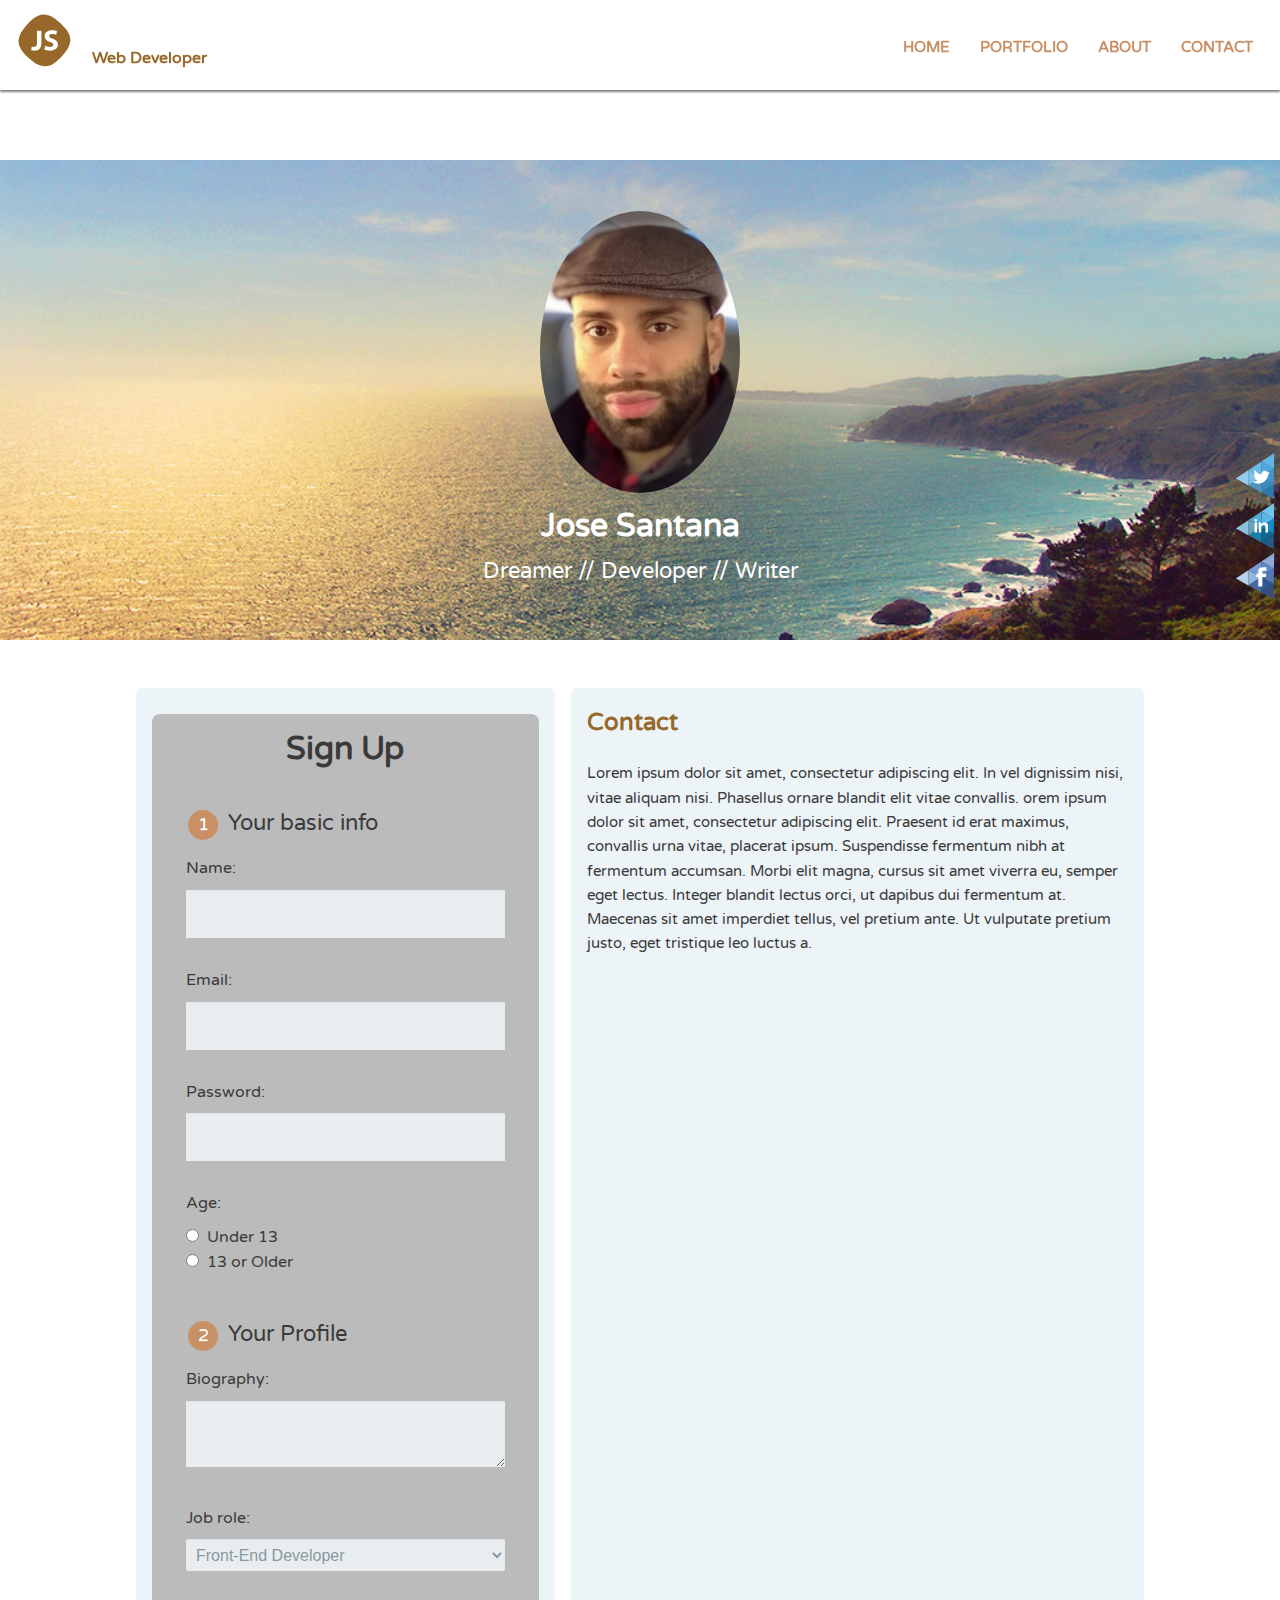
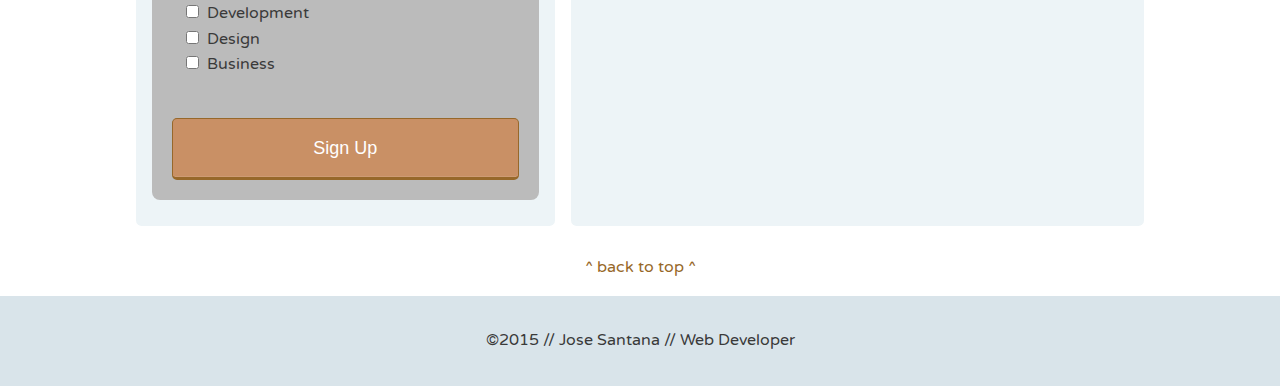
==== contact.html @ 55495c92 "Added FORM element  in contact page" ====
<!DOCTYPE html>
<html>

<head>
	<meta name="viewport" content="width=device-width, initial-scale=1.0">
	<title>Jose Santana | Web Developer</title>
	<link href='https://fonts.googleapis.com/css?family=Varela+Round' rel='stylesheet' type='text/css'>
	<link rel="stylesheet" href="css/base.css">
	<link rel="stylesheet" href="css/flexbox.css">
</head>

<body id="top">

	<header class="main-header">
		<div class="js-logo">
			<img src="img/logo.svg">
		</div>
		<h2 class="name"><a href="index.html">Web Developer</a></h2>
		<ul class="main-nav">
			<li><a href="index.html">Home</a></li>
			<li><a href="#">Portfolio</a></li>
			<li><a href="#">About</a></li>
			<li><a href="contact.html">Contact</a></li>
		</ul>
	</header>
	<!--/.main-header-->

	<div id="social-icon-container">
		<a href="http://www.twitter.com" target="_blank"><img src="img/twitter1.svg" border="0" alt="Twitter"></a>
		<a href="http://www.linkedin.com" target="_blank"><img src="img/linkedin1.svg" border="0" alt="Google_Plus"></a>
		<a href="http://www.facebook.com" target="_blank"><img src="img/facebook1.svg" border="0" alt="Facebook"></a>
	</div>
	<!--/.social-icon-container-->


	<div class="banner">
		<img class="logo" src="img/jose.jpg" alt="Picture of Me">
		<h1 class="headline">Jose Santana</h1>
		<span class="tagline">Dreamer // Developer // Writer</span>
	</div>
	<!--/.banner-->

	<div class="row">
		<div class="primary col">
			<h2>Contact</h2>
			<p>Lorem ipsum dolor sit amet, consectetur adipiscing elit.
				In vel dignissim nisi, vitae aliquam nisi.
				Phasellus ornare blandit elit vitae convallis.
				orem ipsum dolor sit amet, consectetur adipiscing elit.
				Praesent id erat maximus, convallis urna vitae,
				placerat ipsum. Suspendisse fermentum nibh at fermentum accumsan.
				Morbi elit magna, cursus sit amet viverra eu, semper eget lectus.
				Integer blandit lectus orci, ut dapibus dui fermentum at.
				Maecenas sit amet imperdiet tellus, vel pretium ante.
				Ut vulputate pretium justo, eget tristique leo luctus a.</p>
		</div>
		<!--/.primary-->

		<div class="secondary col">
			<form action="contact.html" method="post">

				<h1>Sign Up</h1>

				<fieldset>
					<!-- various INPUT type fields from text to password below -->
					<legend><span class="number">1</span> Your basic info</legend>
					<label for="name">Name:</label>
					<input type="text" id="name" name="user_name" />

					<label for="email">Email:</label>
					<input type="email" id="email" name="user_email" />

					<label for="password">Password:</label>
					<input type="password" id="password" name="user_password" />
					<!-- radio button below -->
					<label>Age:</label>
					<input type="radio" id="under_13" value="under_13" name="user_age" />
					<label for="under_13" class="light">Under 13</label>
					<br />
					<input type="radio" id="over_13" value="over_13" name="user_age" />
					<label for="over_13" class="light">13 or Older</label>
				</fieldset>

				<fieldset>

					<legend><span class="number">2</span> Your Profile</legend>
					<!-- textarea aka comment area as commonly known as below -->
					<label for="bio">Biography:</label>
					<textarea id="bio" name="user_bio"></textarea>
					<!-- select menu below -->
					<label for="job">Job role:</label>
					<select id="job" name="user_job">

						<optgroup label="Web">
							<option value="frontend_developer">
								Front-End Developer
							</option>
							<option value="php_developer">
								PHP Developer
							</option>
							<option value="python_developer">
								Python Developer
							</option>
							<option value="rails_developer">
								Rails Developer
							</option>
							<option value="web_designer">
								Web Designer
							</option>
							<option value="wordpress_developer">
								WordPress Developer
							</option>

						</optgroup>
						<optgroup label="Mobile">
							<option value="android_developer">
								Android Developer
							</option>
							<option value="ios_developer">
								iOS Developer
							</option>
							<option value="mobile_designer">
								Mobile Designer
							</option>

						</optgroup>
						<optgroup label="Business">
							<option value="business_owner">
								Business Owner
							</option>
							<option value="freelancer">
								Freelancer
							</option>
						</optgroup </select>

						<label>Interests:</label> <!-- checkbox below -->
						<input type="checkbox" id="development" value="interest_development" name="user_interest" />
						<label class="light" for="development">Development</label>
						<br />
						<input type="checkbox" id="design" value="interest_design" name="user_interest" />
						<label class="light" for="design">Design</label>
						<br />
						<input type="checkbox" id="business" value="interest_business" name="user_interest" />
						<label class="light" for="business">Business</label>
				</fieldset>
				<!-- submit below -->
				<button type="submit">Sign Up</button>

			</form>
		</div>
		<a href="#top" class="back-up row">^ back to top ^</a>
	</div>

	<footer class="main-footer">
		<a href="http://twitter.com" target="_blank"><img src="img/twitter1.svg" alt="Twitter" class="social-icon"></a>
		<a href="http://facebook.com" target="_blank"><img src="img/facebook1.svg" alt="Facebook" class="social-icon"></a>
		<a href="http://linkedin.com" target="_blank"><img src="img/linkedin1.svg" alt="Linkedin" class="social-icon"></a>
		<span>&copy;2015 // Jose Santana // Web Developer</span>
	</footer>

</body>

</html>
---- css/base.css ----
/* Mobile First approach layout with media queries for
larger resolutions to compensate for content layout
*/

/* =================================
  Base Element Styles
==================================== */

*, *:before, *:after {
  -moz-box-sizing: border-box;
  -webkit-box-sizing: border-box;
  box-sizing: border-box;
}

body {
	font-family: 'Varela Round', sans-serif;
	line-height: 1.6;
	color: #3a3a3a;
	margin: 0;
}
ul {
  margin: 0;
  padding: 0;
  list-style: none;
}
p {
	font-size: .95em;
	margin: 0 0 1em 0;
}
h2,
h3,
a {
	color: #97682A;
}
h2,
h3 {
	margin: 0 0 .8em 0;
}
a {
	text-decoration: none;
}
img {
	max-width: 100%;
}
.back-up {
	text-align: center;
	display: block;
	padding: 1em;
}


/* =================================
  Base Layout Styles
==================================== */

/* ---- Navigation ---- */

.js-logo {
	width: 65px;
	margin: 0 auto;
}
.main-header h2 {
	font-size: 1em;
	margin: -1.25em 0 0; /* pushing web developer headline closer to logo icon */
}
.main-nav {
	margin-top: 5px;
}
.name a,
.main-nav a,
.main-header h3 a {
	text-align: center;
	display: block;
	padding: 10px 15px;
}
.main-nav a {
	font-size: .95em;
	color: #c99065;
	text-transform: uppercase;
	font-weight: 700;
}
.main-nav a:hover {
	color: #e1c184;
}

/* ---- Layout Containers ---- */

.main-header {
	padding-top: .5em;
	padding-bottom: .5em;
}
.banner,
.main-footer {
	text-align: center;
}
.banner {
	color: #fff;
	background-image: url(../img/hero-bg.jpg);
	background-repeat: no-repeat;
	background-size: cover;
	background-position: center;
	padding: 3.2em 0;
	margin-bottom: 48px;
}
.col {
	padding: 1em;
	background: #edf4f7;
	border-radius: .35em;
	margin: 0 .5em .8em;
}
.main-footer {
	background: #d9e4ea;
	padding: 2em 0;
	margin-top: 30px;
}

/* ---- Page Elements ---- */

.logo {
		width: 200px;
		border-radius: 50%;
}
.headline {
	margin-bottom: 0;
}
.feat-img {
	border-radius: 5px;
}
.button {
	color: #fff;
	text-align: center;
	padding: .625em 1.25em;
	background: #c99065;
	border-radius: .35em;
}
/*-- Footer Container --*/

.social-icon {
	width: 50px;
	height: 50px;
	margin: 0 5px;
}
.main-footer span {
	display: block;
}

/* =================================
	Form Layout
==================================== */

form {
  max-width: 100%;
  margin: 10px auto;
  padding: 10px 20px;
  background: #bbb;
  border-radius: 8px;
}

h1 {
  margin: 0 0 30px 0;
  text-align: center;
}

input[type="text"],
input[type="password"],
input[type="date"],
input[type="datetime"],
input[type="email"],
input[type="number"],
input[type="search"],
input[type="tel"],
input[type="time"],
input[type="url"],
textarea,
select {
  background: rgba(255,255,255,0.1);
  border: none;
  font-size: 16px;
  height: auto;
  margin: 0;
  outline: 0;
  padding: 15px;
  width: 100%;
  background-color: #e8eeef;
  color: #8a97a0;
  box-shadow: 0 1px 0 rgba(0,0,0,0.03) inset;
  margin-bottom: 30px;
}

input[type="radio"],
input[type="checkbox"] {
  margin: 0 4px 8px 0;
}

select {
  padding: 6px;
  height: 32px;
  border-radius: 2px;
}

button {
  padding: 19px 39px 18px 39px;
  color: #FFF;
  background-color: #c99065;
  font-size: 18px;
  text-align: center;
  font-style: normal;
  border-radius: 5px;
  width: 100%;
  border: 1px solid #97682A;
  border-width: 1px 1px 3px;
  box-shadow: 0 -1px 0 rgba(255,255,255,0.1) inset;
  margin-bottom: 10px;
}

fieldset {
  margin-bottom: 30px;
  border: none;
}

legend {
  font-size: 1.4em;
  margin-bottom: 10px;
}

label {
  display: block;
  margin-bottom: 8px;
}

label.light {
  font-weight: 300;
  display: inline;
}

.number {
  background-color: #c99065;
  color: #fff;
  height: 30px;
  width: 30px;
  display: inline-block;
  font-size: 0.8em;
  margin-right: 4px;
  line-height: 30px;
  text-align: center;
  text-shadow: 0 1px 0 rgba(255,255,255,0.2);
  border-radius: 100%;
}


/* =================================
  Media Queries
==================================== */

@media (min-width: 0px) and (max-width: 768px) {
	#social-icon-container {
		display: none; /* hide in mobile screens */
	}
}
/*
@media screen and (min-width: 480px) {

  form {
    max-width: 480px;
  }

}*/


@media (min-width: 769px) {

	.row {
		width: 90%;
		margin: 0 auto;
	}
	.tagline {
		font-size: 1.4em;
	}
	/* social-icon in tbe footer disppear and fixed side social-icon appear on right */
	#social-icon-container {
		position: fixed;
		right: 0px;
		top: 50%;
		width: 50px;
		background-color: rgba(255, 255, 255, 0);
		padding: 1px 0px 1px 0px;
		z-index: 2000;
	}

	#social-icon-container a {
		display: inline-block;
		margin: 2px;
	}

	#social-icon-container img {
		vertical-align: middle;
	}
	.social-icon {
		display: none;
	}
}

@media (min-width: 1025px) {

	.row {
		width: 80%;
		max-width: 1150px;
	}
	.banner {
		margin-top: 10em; /* pushed margin so banner didnt hide beneath banner */
	}
}
---- css/flexbox.css ----
/* =================================
  Base Styles
==================================== */

body {
  display: flex;
  flex-direction: column;

}
.main-footer {
  margin-top: auto; /* this creates a sticky footer */
}

/* =================================
  Media Queries
==================================== */

@media (min-width: 769px) {

  .main-header,
  .main-nav,
  .row,
  .col {
    display: flex;
  }

  .main-header {
    flex-direction: column;
    align-items: center;
  }
  /* You can assign an equal amount of space to columns
  with the flex-grow and flex properties.
  */
  .col {
    flex: 1 50%; /* flex-grow, flex-basis are applied in order */
    flex-direction: column;
  }
  .row {
    flex-wrap: wrap;
  }
  .row > a {
    justify-content: center;
  }
  .secondary {
    order: -1;
  }
  /* margin-top: auto; calculates the space between the top margin and existing element */
  .button {
    margin-top: auto;
    align-self: center;
  }

}

@media (min-width: 1025px) {

/* Giving .main-header a justify-content: space-between;
declaration positions the site name on the left side of the header
and the navigation menu on the right:
*/
  .main-header {
    flex-direction: row;
    justify-content: space-between;
    position: fixed;
    background-color: #fff;
    width: 100%;
    padding-left: 0.75em;
    padding-right: 0.75em;
    box-shadow: 0 2px 2px 0 rgba(0, 0, 0, 0.5);
  }
  .js-logo {
    margin: 0;
  }
  .main-header h2 {
    margin-right: auto;
    align-self: flex-end;
  }
  /*.primary {
    flex: 2;
  }*/
  .col {
    flex-basis: 0;
  }
  .primary {
    flex-grow: 1.4;
  }

}

/* 
When you make body a flex container,
it lays out all its direct children horizontally on a single line.
Setting the flex-direction of body to column stacks its flex items vertically.
1vh is equal to 1/100th or 1% of the viewport height.
Sticky footer snippet

body {
  display: flex;
  flex-direction: column;
  min-height: 100vh;
}

.row {
  flex: 1;
}
Alternate sticky footer method

body {
  display: flex;
  flex-direction: column;
  min-height: 100vh;
}

.main-footer {
  margin-top: auto;
} */
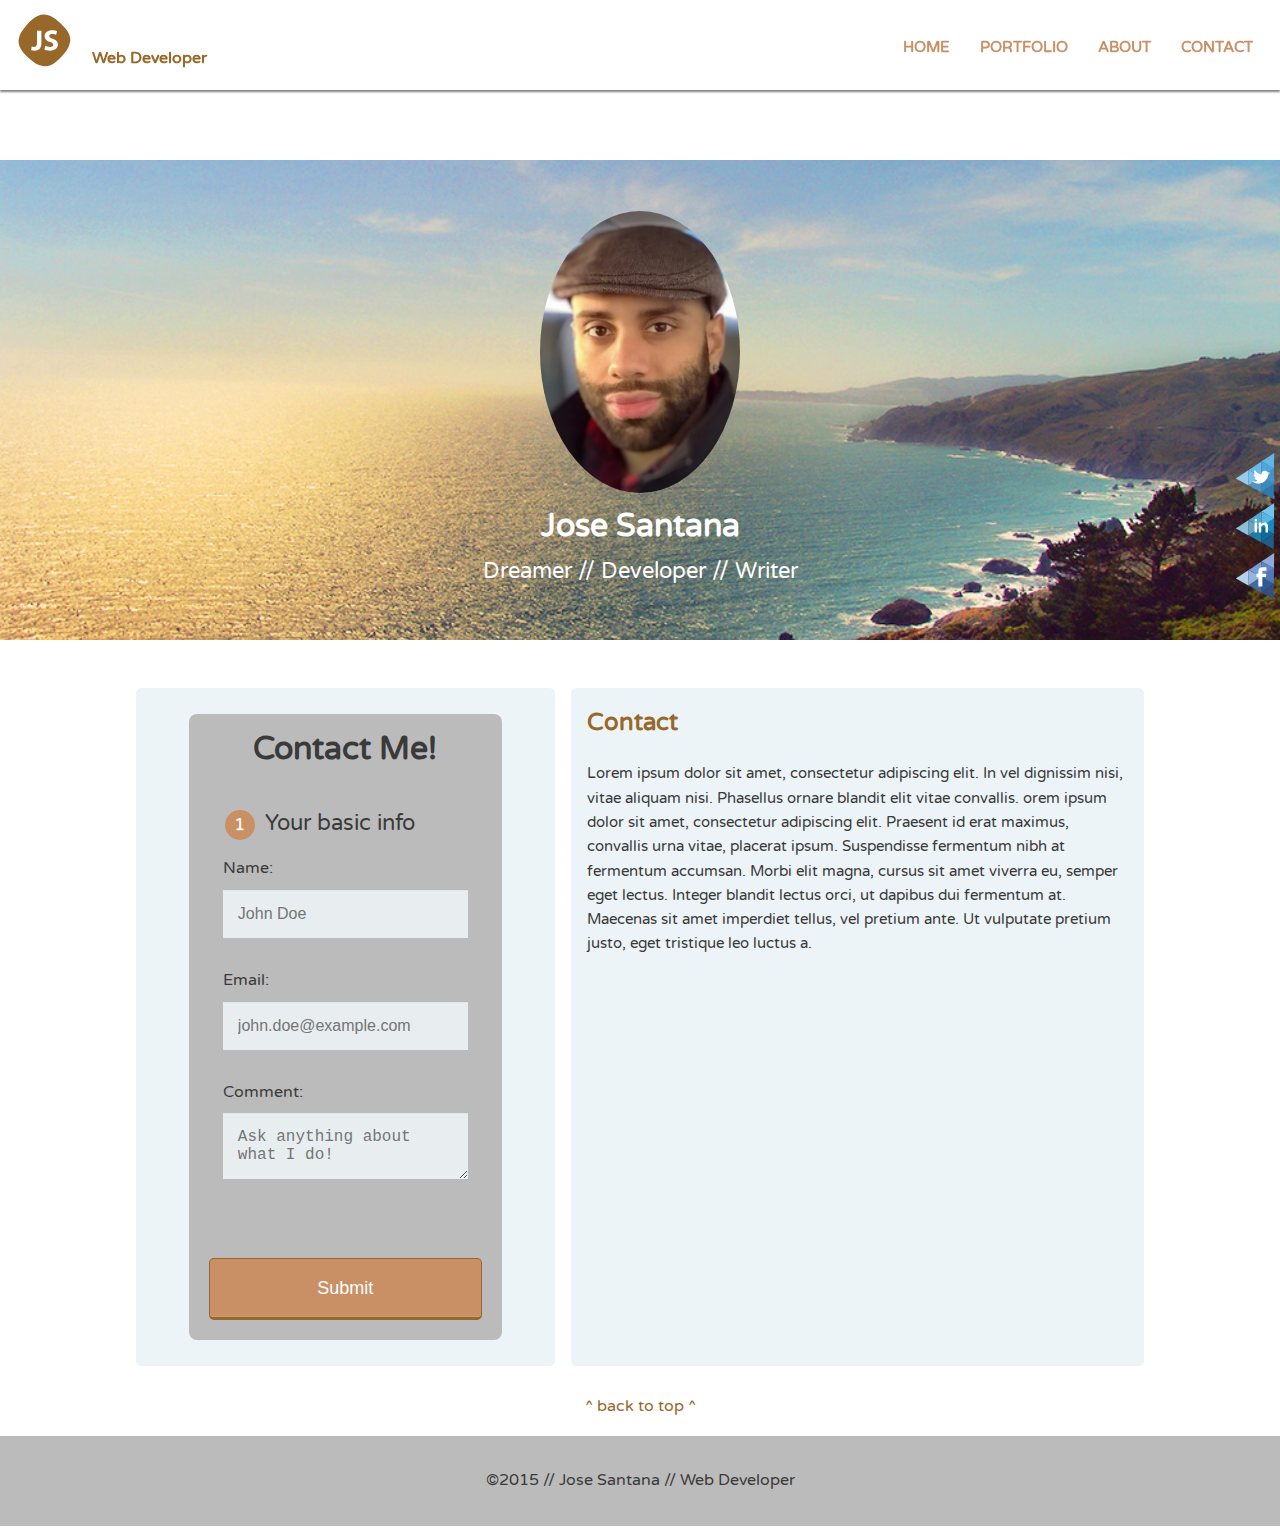
==== commit 30feeb02: "Contact Form modification" ====
--- a/contact.html
+++ b/contact.html
@@ -56,95 +56,27 @@
 		</div>
 		<!--/.primary-->
 
+
 		<div class="secondary col">
-			<form action="contact.html" method="post">
+			<form action="https://formspree.io/j.santana2418@gmail.com" method="post">
 
-				<h1>Sign Up</h1>
+				<h1>Contact Me!</h1>
 
 				<fieldset>
 					<!-- various INPUT type fields from text to password below -->
 					<legend><span class="number">1</span> Your basic info</legend>
 					<label for="name">Name:</label>
-					<input type="text" id="name" name="user_name" />
+					<input type="text" id="name" name="user_name" placeholder="John Doe"/>
 
 					<label for="email">Email:</label>
-					<input type="email" id="email" name="user_email" />
+					<input type="email" id="email" name="user_email" placeholder="john.doe@example.com"/>
+					<!-- textarea aka comment area as commonly known as below -->
+					<label for="message">Comment:</label>
+					<textarea id="message" name="message" placeholder="Ask anything about what I do!"></textarea>
 
-					<label for="password">Password:</label>
-					<input type="password" id="password" name="user_password" />
-					<!-- radio button below -->
-					<label>Age:</label>
-					<input type="radio" id="under_13" value="under_13" name="user_age" />
-					<label for="under_13" class="light">Under 13</label>
-					<br />
-					<input type="radio" id="over_13" value="over_13" name="user_age" />
-					<label for="over_13" class="light">13 or Older</label>
-				</fieldset>
-
-				<fieldset>
-
-					<legend><span class="number">2</span> Your Profile</legend>
-					<!-- textarea aka comment area as commonly known as below -->
-					<label for="bio">Biography:</label>
-					<textarea id="bio" name="user_bio"></textarea>
-					<!-- select menu below -->
-					<label for="job">Job role:</label>
-					<select id="job" name="user_job">
-
-						<optgroup label="Web">
-							<option value="frontend_developer">
-								Front-End Developer
-							</option>
-							<option value="php_developer">
-								PHP Developer
-							</option>
-							<option value="python_developer">
-								Python Developer
-							</option>
-							<option value="rails_developer">
-								Rails Developer
-							</option>
-							<option value="web_designer">
-								Web Designer
-							</option>
-							<option value="wordpress_developer">
-								WordPress Developer
-							</option>
-
-						</optgroup>
-						<optgroup label="Mobile">
-							<option value="android_developer">
-								Android Developer
-							</option>
-							<option value="ios_developer">
-								iOS Developer
-							</option>
-							<option value="mobile_designer">
-								Mobile Designer
-							</option>
-
-						</optgroup>
-						<optgroup label="Business">
-							<option value="business_owner">
-								Business Owner
-							</option>
-							<option value="freelancer">
-								Freelancer
-							</option>
-						</optgroup </select>
-
-						<label>Interests:</label> <!-- checkbox below -->
-						<input type="checkbox" id="development" value="interest_development" name="user_interest" />
-						<label class="light" for="development">Development</label>
-						<br />
-						<input type="checkbox" id="design" value="interest_design" name="user_interest" />
-						<label class="light" for="design">Design</label>
-						<br />
-						<input type="checkbox" id="business" value="interest_business" name="user_interest" />
-						<label class="light" for="business">Business</label>
 				</fieldset>
 				<!-- submit below -->
-				<button type="submit">Sign Up</button>
+				<button type="submit">Submit</button>
 
 			</form>
 		</div>
--- a/css/base.css
+++ b/css/base.css
@@ -109,7 +109,7 @@
 	margin: 0 .5em .8em;
 }
 .main-footer {
-	background: #d9e4ea;
+	background: #bbb;
 	padding: 2em 0;
 	margin-top: 30px;
 }
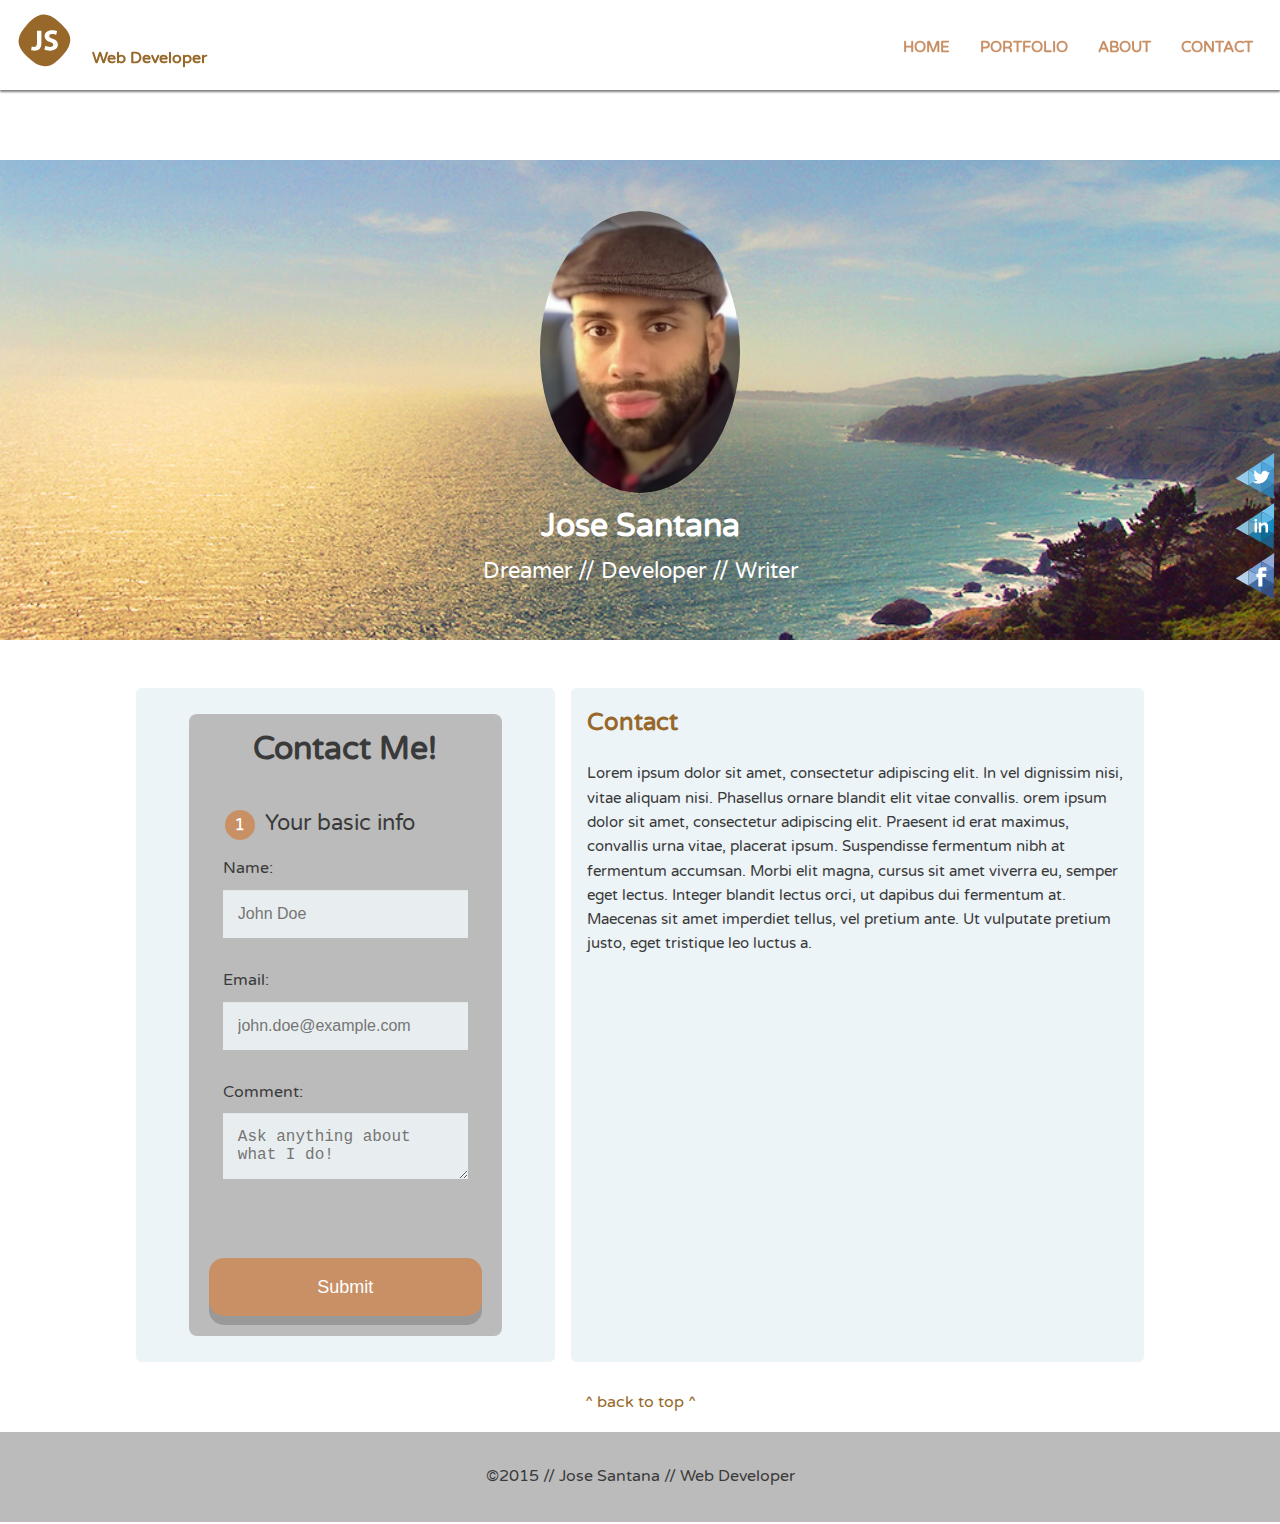
==== commit 1cf1bc20: "Applied various button CSS styles" ====
--- a/contact.html
+++ b/contact.html
@@ -4,6 +4,10 @@
 <head>
 	<meta name="viewport" content="width=device-width, initial-scale=1.0">
 	<title>Jose Santana | Web Developer</title>
+	<link rel="apple-touch-icon-precomposed" sizes="57x57" href="apple-touch-icon-57x57.png" />
+	<link rel="apple-touch-icon-precomposed" sizes="60x60" href="apple-touch-icon-60x60.png" />
+	<link rel="icon" type="img/png" href="favicon-32x32.png" sizes="32x32" />
+	<link rel="icon" type="img/png" href="favicon-16x16.png" sizes="16x16" />
 	<link href='https://fonts.googleapis.com/css?family=Varela+Round' rel='stylesheet' type='text/css'>
 	<link rel="stylesheet" href="css/base.css">
 	<link rel="stylesheet" href="css/flexbox.css">
@@ -66,17 +70,17 @@
 					<!-- various INPUT type fields from text to password below -->
 					<legend><span class="number">1</span> Your basic info</legend>
 					<label for="name">Name:</label>
-					<input type="text" id="name" name="user_name" placeholder="John Doe"/>
+					<input type="text" id="name" name="user_name" placeholder="John Doe" required/>
 
 					<label for="email">Email:</label>
-					<input type="email" id="email" name="user_email" placeholder="john.doe@example.com"/>
+					<input type="email" id="email" name="user_email" placeholder="john.doe@example.com" required/>
 					<!-- textarea aka comment area as commonly known as below -->
 					<label for="message">Comment:</label>
-					<textarea id="message" name="message" placeholder="Ask anything about what I do!"></textarea>
+					<textarea id="message" name="message" placeholder="Ask anything about what I do!" required></textarea>
 
 				</fieldset>
 				<!-- submit below -->
-				<button type="submit">Submit</button>
+				<button class="btn-three" "type="submit">Submit</button>
 
 			</form>
 		</div>
--- a/css/base.css
+++ b/css/base.css
@@ -133,6 +133,69 @@
 	background: #c99065;
 	border-radius: .35em;
 }
+
+.btn-one {
+  display: inline-block;
+  /*text-transform: uppercase;*/
+  /*padding: 20px 30px;
+  border-radius: 5px;*/
+  box-shadow: 0px 17px 10px -10px rgba(0, 0, 0, 0.4);
+  cursor: pointer;
+  -webkit-transition: all ease-in-out 300ms;
+  transition: all ease-in-out 300ms;
+}
+
+.btn-one:hover {
+    box-shadow: 0px 37px 20px -20px rgba(0, 0, 0, 0.2);
+   -webkit-transform: translate(0px, -10px) scale(1.2);
+           transform: translate(0px, -10px) scale(1.2);
+}
+
+.btn-one:active {
+  background-color: #97682A;
+}
+
+
+.btn-two {
+  position: relative;
+  top: 0px;
+  left: 0px;
+}
+
+.btn-two:hover {
+  box-shadow: 2px 2px 0px white, 4px 4px 0px #c99065;
+  top: -4px;
+  left: -4px;
+}
+
+.btn-two:active {
+  background-color: #97682A;
+}
+
+.btn-three {
+  /*padding: 15px 25px;*/
+  /*font-size: 24px;*/
+  display: inline-block;
+  text-align: center;
+  cursor: pointer;
+  outline: none;
+  border: none;
+  border-radius: 15px;
+  box-shadow: 0 9px #999;
+}
+
+.btn-three:hover {
+  background-color: #97682A;
+}
+
+.btn-three:active {
+  background-color: #97682A;
+  box-shadow: 0 5px #666;
+  transform: translateY(4px);
+}
+
+
+
 /*-- Footer Container --*/
 
 .social-icon {
